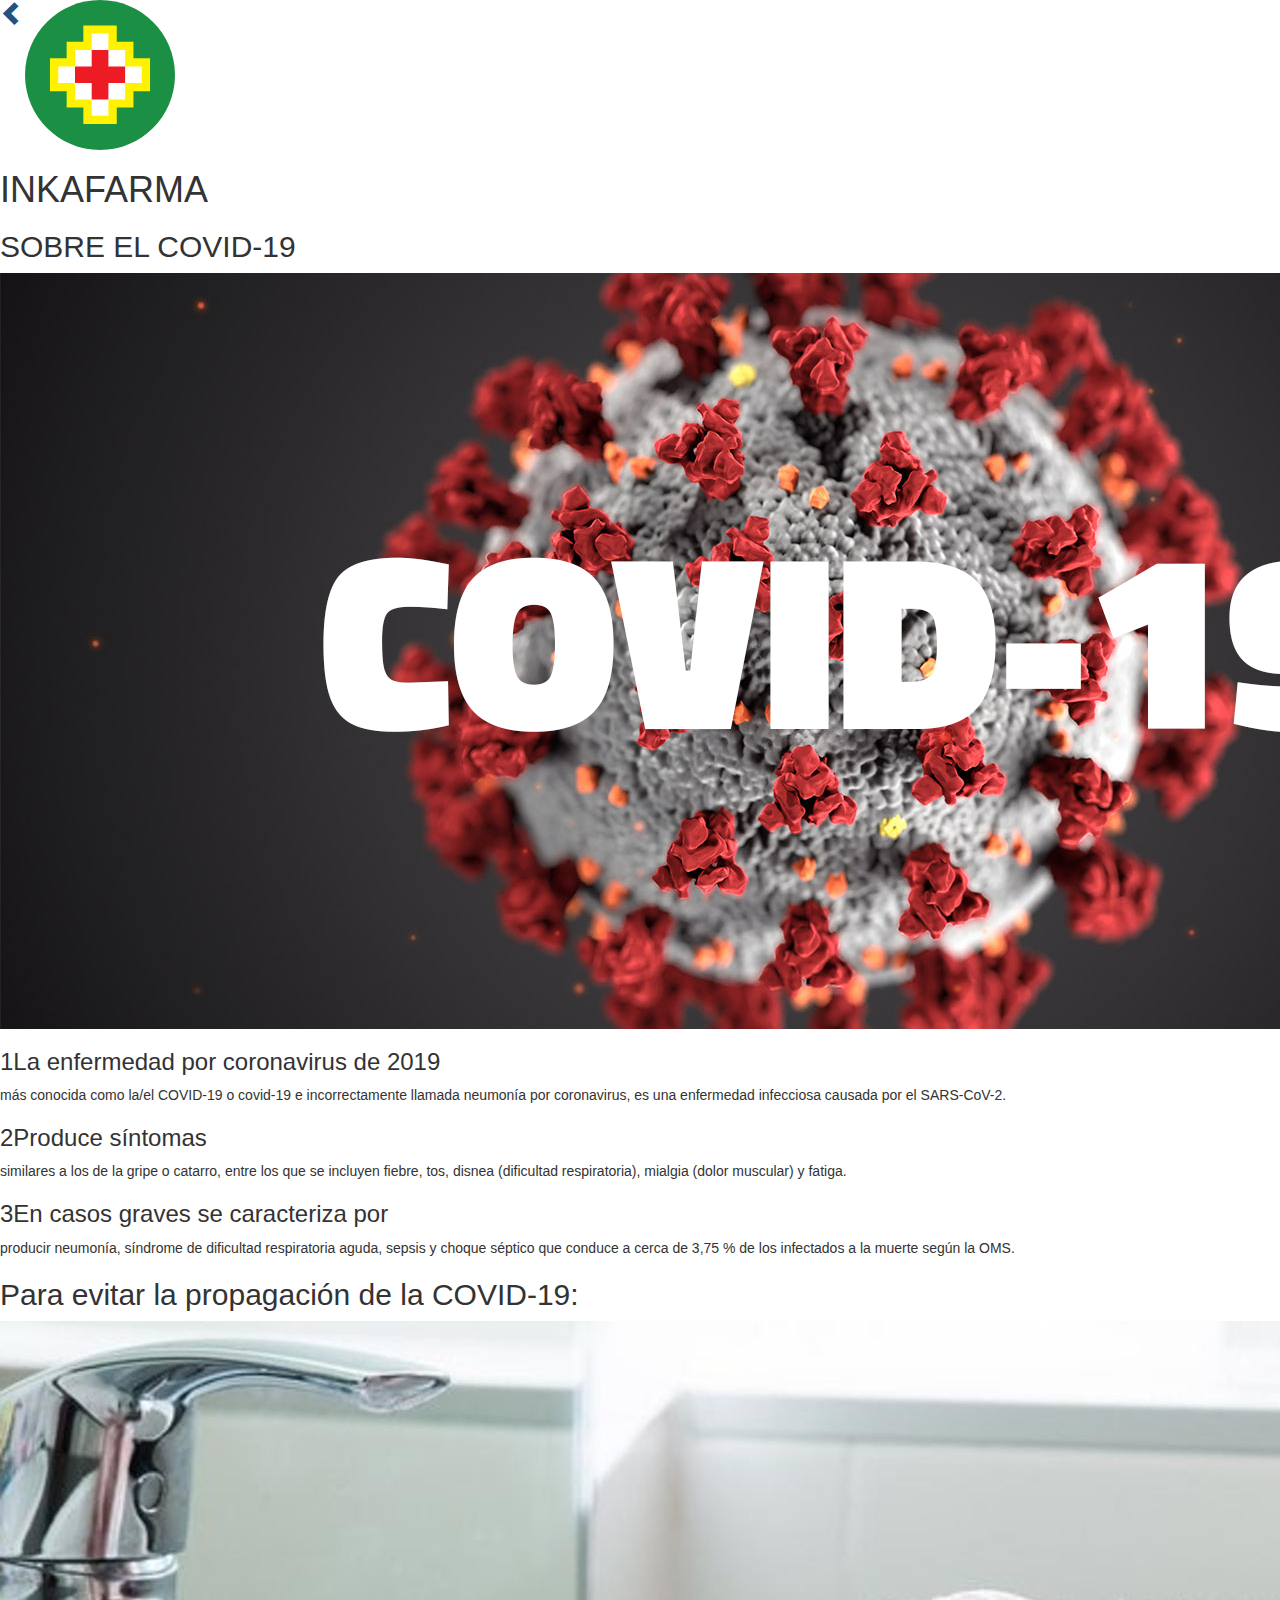
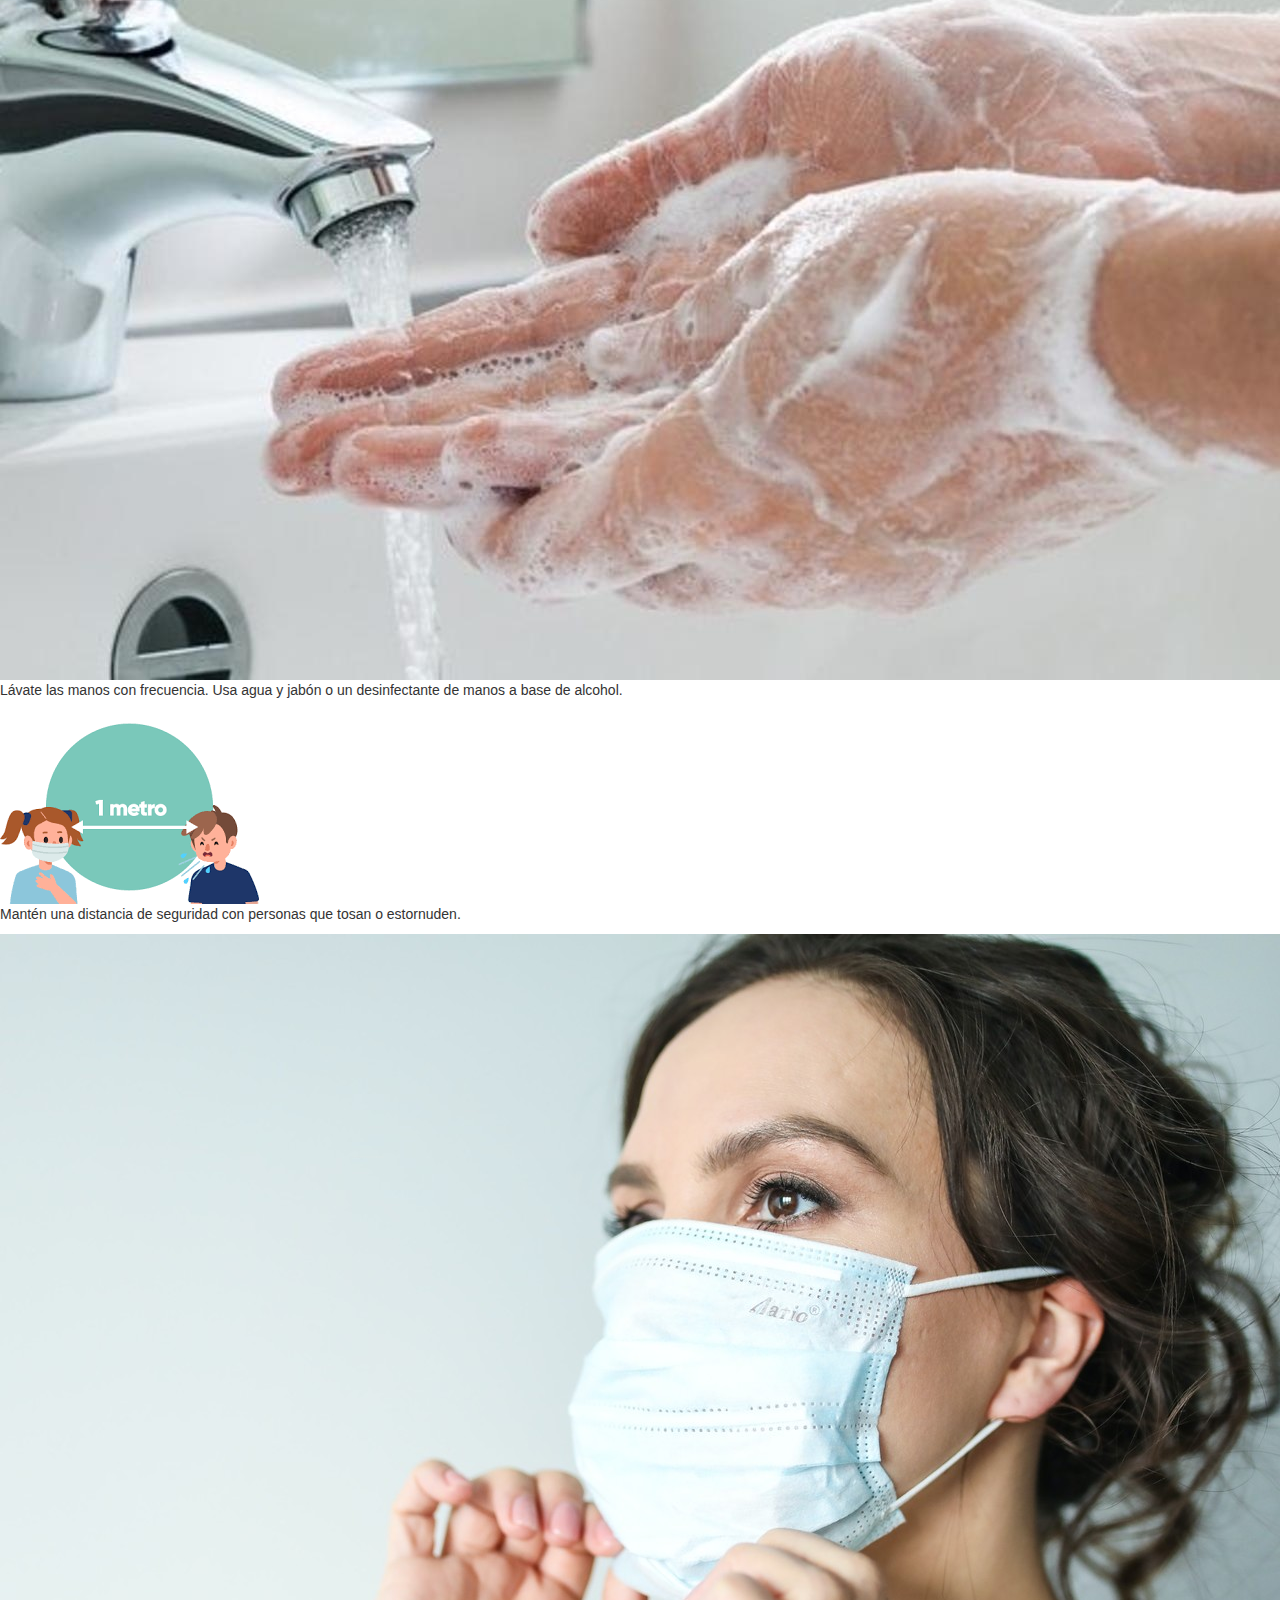
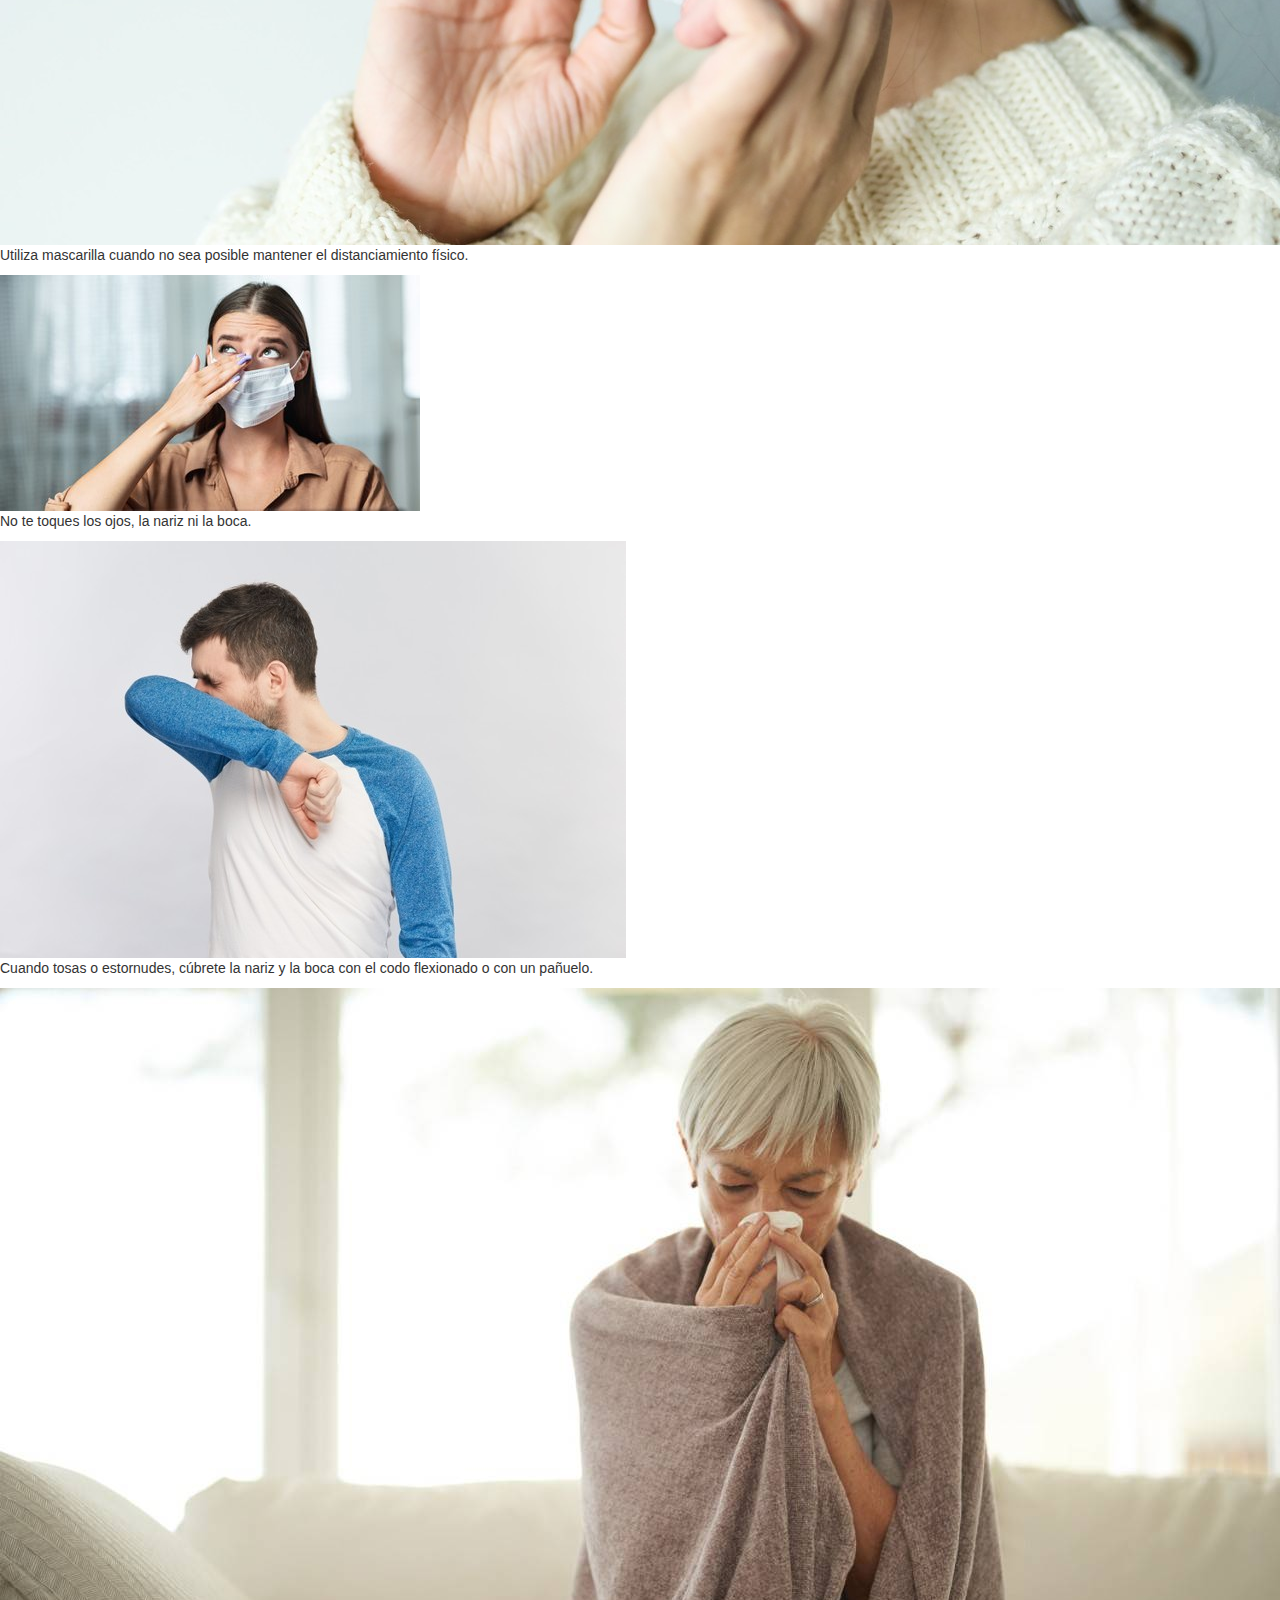
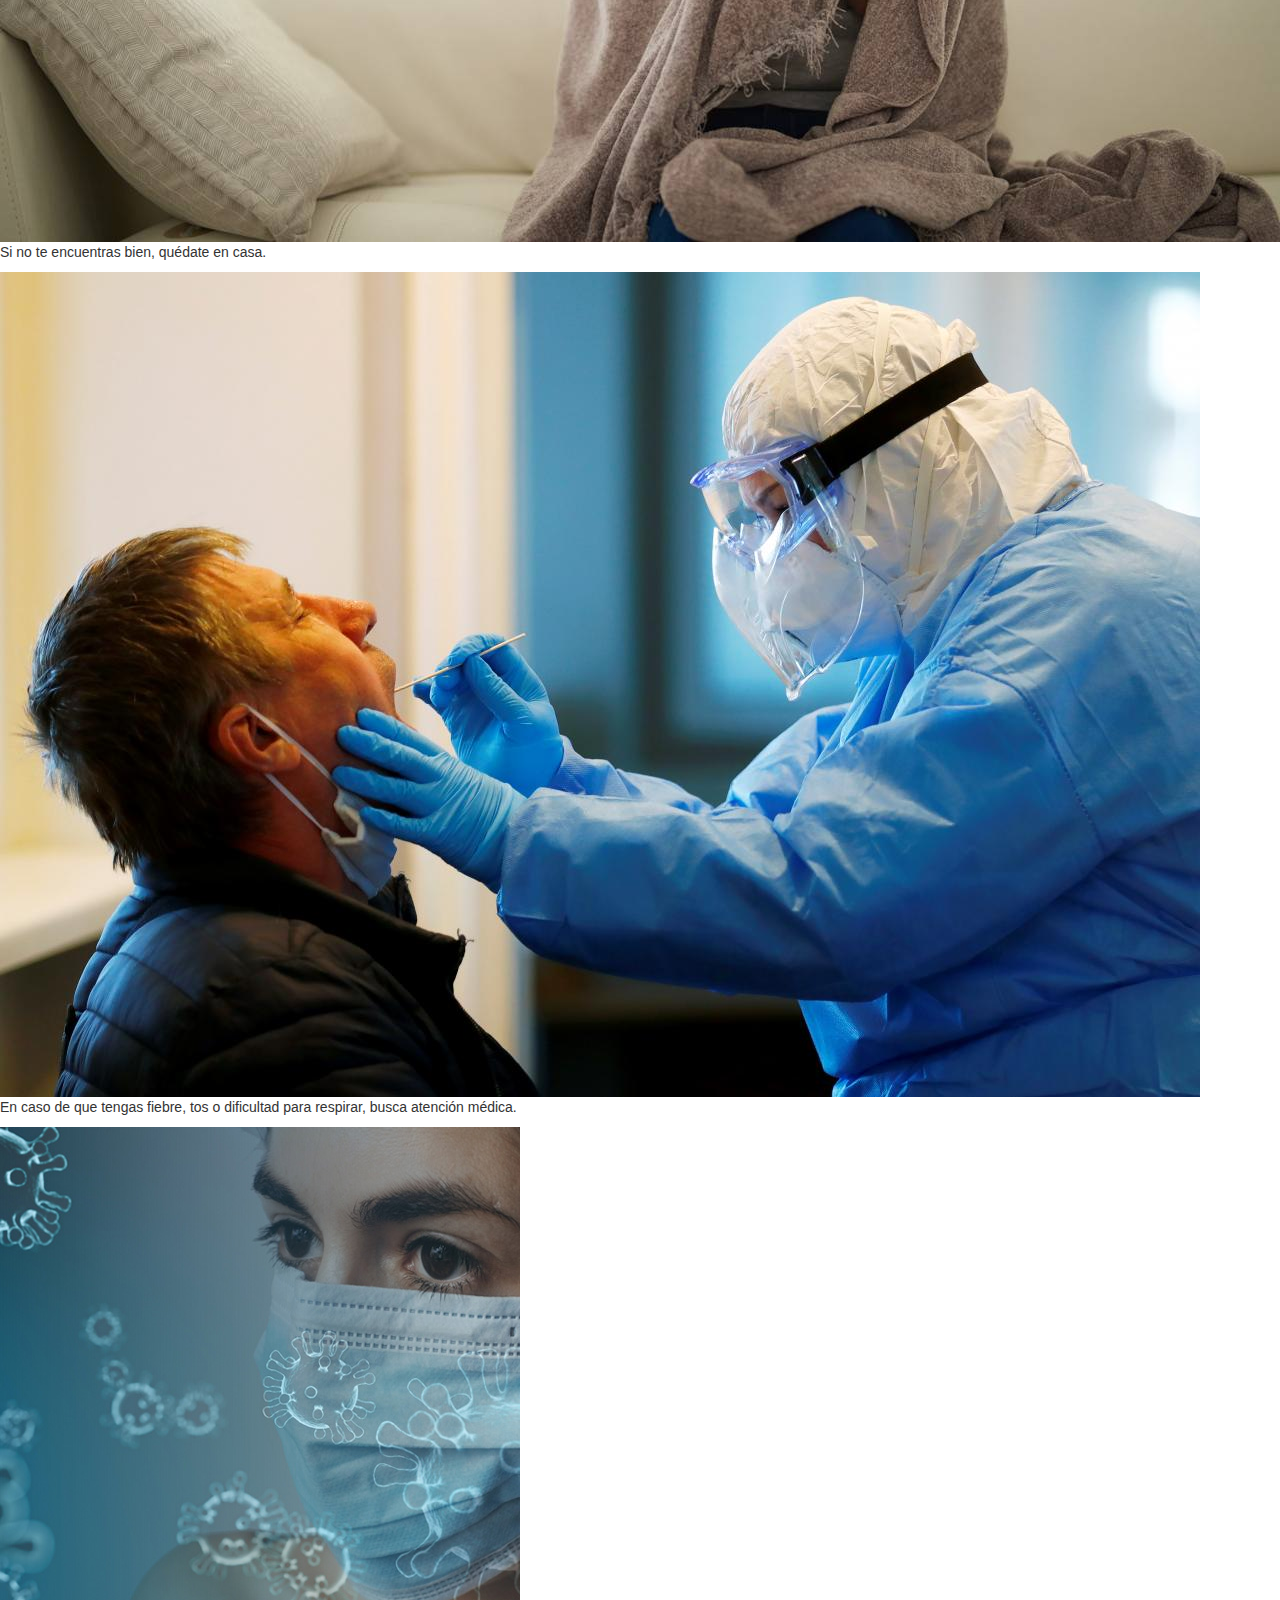
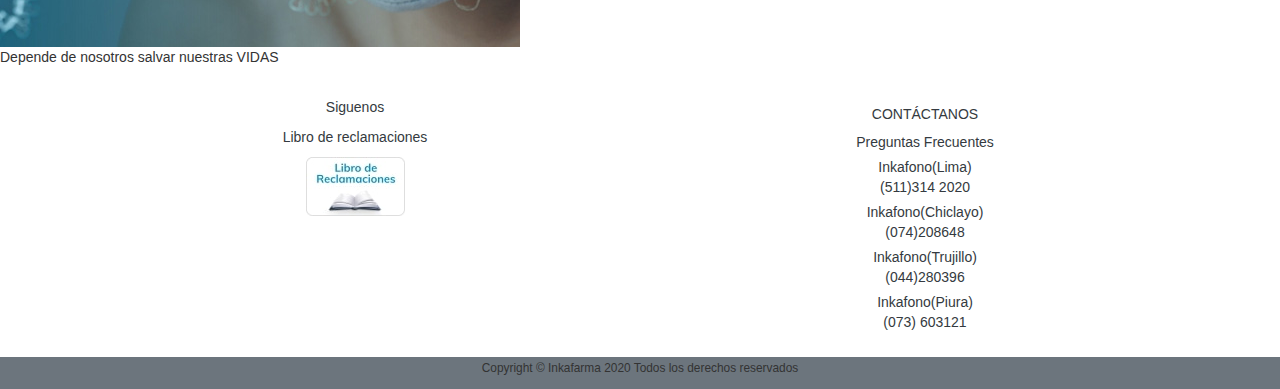
==== paginas/covid19.html @ f2531da4 "Subida del proyecto" ====
<html lang="es">
    <head>
        <title>INICIO | MANUEL TURIZO</title>
        <link rel="shortcut icon" href="../Img/ICONO.ico" type="image/x-icon">
        <link rel="stylesheet" href="../css/Covid.css">
        <link rel="preconnect" href="https://fonts.gstatic.com">
        <link href="https://fonts.googleapis.com/css2?family=Open+Sans:wght@300&display=swap" rel="stylesheet">
        <link rel="stylesheet" href="../bootstrap-4.6.0-dist/css/bootstrap.css">    
        <link rel="stylesheet" href="https://maxcdn.bootstrapcdn.com/bootstrap/3.4.0/css/bootstrap.min.css">
    </head>
    <body>
        <header>
            <nav>
                <a href="../index.html" style="float: left;"><i class="icon-home"></i>
                    <span style="font-size: 25px;" class="glyphicon glyphicon-chevron-left"></span>
                </a>
            </nav>
            <section class="texto-header">
                <img clas="logo" src="../images/covid-19/LOGO.svg" width="150px">
                <h1>INKAFARMA</h1>
            </section>
            <section class="contenido de-nosotros">
                <h2 class="titulo-one">SOBRE EL COVID-19</h2>
                <div class="contenido-de-nosotros">
                    <img src="../images/covid-19/COVID19.jpg" alt="" class="imagen-about">
                    <div class="contenido-textos">
                        <h3><span>1</span>La enfermedad por coronavirus de 2019</h3>
                        <p>más conocida como la/el COVID-19 o covid-19​ e incorrectamente llamada neumonía por coronavirus,​ es una enfermedad infecciosa causada por el SARS-CoV-2.</p>
                        <h3><span>2</span>Produce síntomas</h3>
                        <p>similares a los de la gripe o catarro, entre los que se incluyen fiebre, tos,​ disnea (dificultad respiratoria), mialgia (dolor muscular) y fatiga.</p>
                        <h3><span>3</span>En casos graves se caracteriza por</h3>
                        <p>producir neumonía, síndrome de dificultad respiratoria aguda, sepsis y choque séptico que conduce a cerca de 3,75 % de los infectados a la muerte según la OMS.</p>

                    </div>
                </div>
            </section>    
            <section class="galeria">
                <div class="contenedor">
                    <h2 class="titulo">Para evitar la propagación de la COVID-19:</h2>
                    <div class="galeria-fot">
                        <div class="imagen-fot">
                            <img src="../images/covid-19/ONE.jpg" alt="">
                            <div class="hover-galeria">
                                <p>Lávate las manos con frecuencia. Usa agua y jabón o un desinfectante de manos a base de alcohol.</p>
                            </div>
                        </div>
                        <div class="imagen-fot">
                            <img src="../images/covid-19/TWO.png" alt="">
                            <div class="hover-galeria">
                                <p>Mantén una distancia de seguridad con personas que tosan o estornuden.</p>
                            </div>
                        </div>
                        <div class="imagen-fot">
                            <img src="../images/covid-19/THREE.jpg" alt="">
                            <div class="hover-galeria">
                                <p>Utiliza mascarilla cuando no sea posible mantener el distanciamiento físico.</p>
                            </div>
                        </div>
                        <div class="imagen-fot">
                            <img src="../images/covid-19/FOUR.jpg" alt="">
                            <div class="hover-galeria">
                                <p>No te toques los ojos, la nariz ni la boca.</p>
                            </div>
                        </div>
                        <div class="imagen-fot">
                            <img src="../images/covid-19/FIVE.jpg" alt="">
                            <div class="hover-galeria">
                                <p>Cuando tosas o estornudes, cúbrete la nariz y la boca con el codo flexionado o con un pañuelo.</p>
                            </div>
                        </div>
                        <div class="imagen-fot">
                            <img src="../images/covid-19/SIX.jpeg" alt="">
                            <div class="hover-galeria">
                                <p>Si no te encuentras bien, quédate en casa.</p>
                            </div>
                        </div>
                        <div class="imagen-fot">
                            <img src="../images/covid-19/SEVEN.jpg" alt="">
                            <div class="hover-galeria">
                                <p>En caso de que tengas fiebre, tos o dificultad para respirar, busca atención médica.</p>
                            </div>
                        </div>
                        <div class="imagen-fot">
                            <img src="../images/covid-19/EIGTH.jpg" alt="">
                            <div class="hover-galeria">
                                <p>Depende de nosotros salvar nuestras VIDAS</p>
                            </div>
                        </div>
                    </div>
                </div>
            </section>
        </main>
        <footer class="page-footer bg-white ">
    
            <div class="container text-center textmd-left mt-5 ">
                <div class="row">
                    <div class="col-md-3 mx-auto mb-4 text-dark">
                        <p>Siguenos</p>
                        <a href="https://www.facebook.com/inkafarmaperu"><i class="bi bi-facebook"></i></a>
                        <a href="https://www.instagram.com/inkafarmaperu/"><i class="bi bi-instagram"></i></a>
                        <p>Libro de reclamaciones</p>
                        <a href="https://reclamos.inkafarma.com.pe/#/web/inkafarma"><img src="../images/reclamaciones-1.jpg" alt=""></a>
                        
                    </div>
                    <div class="col-md-3 mx-auto mb-4 text-dark">
                        <h5 class="text-uppercase font-wight-bold" >Contáctanos</h5>
                        <ul class="list-unstyled">
                            <li class="mt-2">Preguntas Frecuentes</li>
                            <li class="mt-2">Inkafono(Lima) <br>(511)314 2020 </li>
                            <li class="mt-2">Inkafono(Chiclayo) <br>(074)208648</li>
                            <li class="mt-2">Inkafono(Trujillo) <br>(044)280396</li>
                            <li class="mt-2">Inkafono(Piura) <br>(073) 603121</li>
                        </ul>
                    </div>
                </div>
                
            </div>
            <div class="bg-secondary ">
                <div class="container pt-auto">
                    <div class="row py-1 d-flex align-items ">
                        
                        <p class="mx-auto"><small>Copyright © Inkafarma 2020 Todos los derechos reservados</small></p>
                    
                    </div>
                </div>
            </div>
            
        </footer>
        
    </body>
</html>
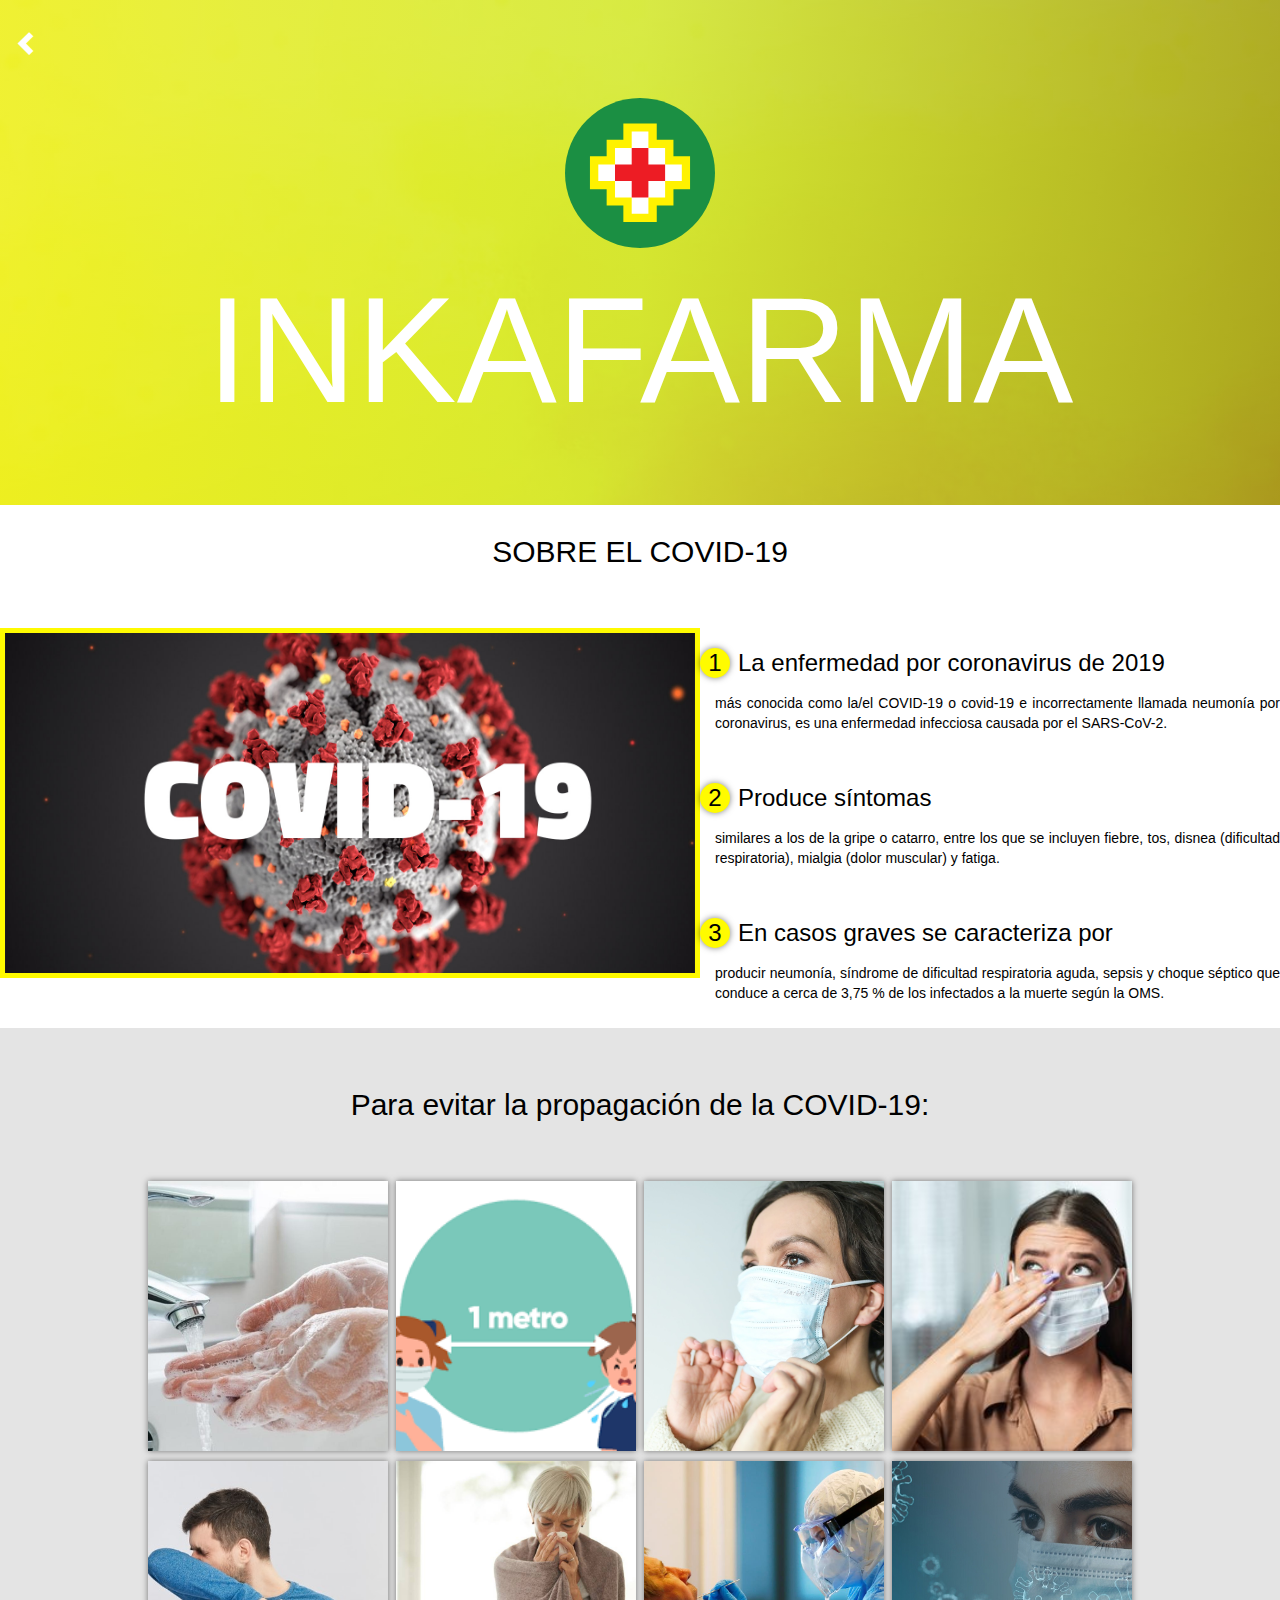
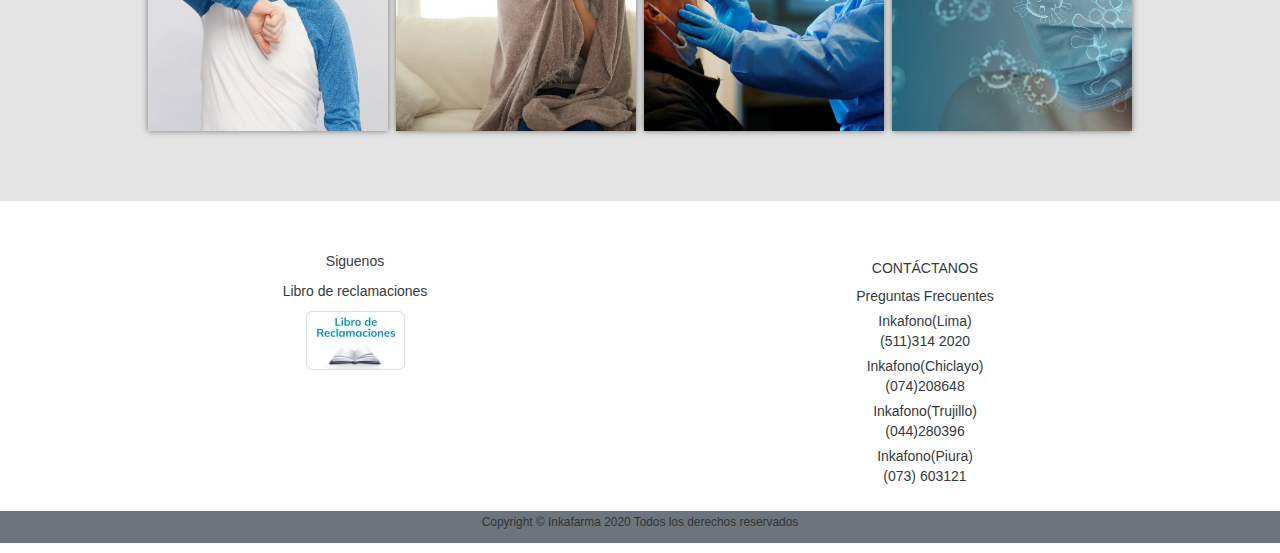
==== commit 2c023cfe: "pagina actualizada" ====
--- a/paginas/covid19.html
+++ b/paginas/covid19.html
@@ -2,7 +2,7 @@
     <head>
         <title>INICIO | MANUEL TURIZO</title>
         <link rel="shortcut icon" href="../Img/ICONO.ico" type="image/x-icon">
-        <link rel="stylesheet" href="../css/Covid.css">
+        <link rel="stylesheet" href="../css/covid.css">
         <link rel="preconnect" href="https://fonts.gstatic.com">
         <link href="https://fonts.googleapis.com/css2?family=Open+Sans:wght@300&display=swap" rel="stylesheet">
         <link rel="stylesheet" href="../bootstrap-4.6.0-dist/css/bootstrap.css">    
--- a/css/covid.css
+++ b/css/covid.css
@@ -0,0 +1,240 @@
+
+*{
+    margin: 0;
+    padding: 0;
+    box-sizing: border-box;
+}
+
+body{
+    font-family: Cambria, Cochin, Georgia, Times, 'Times New Roman', serif;
+}
+
+.contenedor{
+    padding: 60px 0;
+    width: 90%;
+    max-width: 1000px;
+    margin: auto;
+    overflow: hidden;
+}
+
+.titulo-one{
+    color: #000000;
+    font-size: 30px;
+    text-align: center;
+    padding-top: 30px;
+    margin-bottom: 60px;
+}
+
+.titulo{
+    color: #000000;
+    font-size: 30px;
+    text-align: center;
+    margin-top: 0px;
+    margin-bottom: 60px;
+}
+
+/* Header */
+
+header{
+    width: 100%;
+    height: 600px;
+    background: #ffee00;  
+    /* fallback for old browsers */
+    background: -webkit-linear-gradient(to right, hsla(69, 89%, 54%, 0.637), hsla(59, 79%, 58%, 0.637), hsla(59, 60%, 34%, 0.637)), url(../images/covid-19/FONDO.jpg);
+    /* Chrome 10-25, Safari 5.1-6 */
+    background: linear-gradient(to right, hsla(61, 89%, 54%, 0.637), hsla(71, 79%, 58%, 0.637), hsla(59, 60%, 34%, 0.637)), url(../images/covid-19/FONDO.jpg);
+    /* W3C, IE 10+/ Edge, Firefox 16+, Chrome 26+, Opera 12+, Safari 7+ */
+    background-size: cover;
+    background-attachment: fixed;
+    position: relative;
+}
+
+nav{
+    text-align: center;
+    padding: 30px 50px 0 0;
+}
+nav > a{
+    color: white;
+    font-weight: 300;
+    text-decoration: none;
+    font-size: 20px;
+    margin: 0 15px 0 15px;
+}
+
+nav > a > span{
+    font-size: 18px;
+}
+
+nav > a:hover{
+    text-decoration: underline;
+    color: rgb(102, 102, 102);
+}
+
+header .texto-header{
+    display: flex;
+    height: 430px;
+    width: 100%;
+    align-items: center;
+    justify-content: center;
+    flex-direction: column;
+    text-align: center;
+}
+
+.texto-header h1{
+    font-size: 150px;
+    color: white;
+}
+
+.texto-header h2{
+    font-size: 30px;
+    font-weight: 300;
+    color: white;
+}
+
+/* About us */
+
+.de-nosotros{
+    background: #ffffff;
+}
+
+.contenido-de-nosotros{
+    display: flex;
+    justify-content: space-evenly;
+}
+
+.imagen-about{
+    width: 700px;
+    height: 350px;
+    margin-bottom: 30px;
+    border: 5px solid #fffb00;
+}
+
+.de-nosotros .contenido-textos{
+    width: 700px;
+    height: 400px;
+    color: #000000;
+}
+
+.contenido-textos h3{
+    margin-bottom: 15px;
+}
+
+.contenido-textos h3 span{
+    background: #fffb00;
+    color: rgb(0, 0, 0);
+    border-radius: 50%;
+    display: inline-block;
+    text-align: center;
+    width: 30px;
+    height: 30px;
+    padding: 2px 2px;
+    box-shadow: 0 0 6px 0 rgba(0, 0, 0, .5);
+    margin-right: 8px;
+}
+
+.contenido-textos p{
+    padding: 0px 0px 30px 15px;
+    font-weight: 300;
+    text-align: justify;
+}
+
+/* Galeria */
+
+.galeria{
+    background: #e4e4e4;
+}
+
+.galeria-fot{
+    display: flex;
+    justify-content: space-evenly;
+    flex-wrap: wrap;
+}
+
+.imagen-fot{
+    width: 24%;
+    height: 270px;
+    margin-bottom: 10px;
+    overflow: hidden;
+    position: relative;
+    cursor: pointer;
+    box-shadow: 0 0 6px 0 rgba(0, 0, 0, .5);
+}
+
+.imagen-fot > img{
+    width: 100%;
+    height: 100%;
+    object-fit: cover;
+    display: block;
+}
+
+.hover-galeria{
+    position: absolute;
+    width: 100%;
+    height: 100%;
+    top: 0;
+    transform: scale(0);
+    background: hsla(59, 96%, 47%, 0.623);
+    transition: transform 1s;
+    display: flex;
+    justify-content: center;
+    align-items: center;
+    flex-direction: column;
+}
+
+.hover-galeria img{
+    width: 50px;
+}
+
+.hover-galeria p{
+    color: rgb(0, 0, 0);
+    text-align: center;
+}
+
+.imagen-fot:hover .hover-galeria{
+    transform: scale(1);
+}
+
+/* Footer */
+
+footer{
+    background: #ffffff;
+    padding: 20px 0 10px 0;
+    margin: auto;
+    overflow: hidden;
+    text-align: center;
+}
+
+.contenedor-footer{
+    display: flex;
+    width: 90%;
+    justify-content: space-evenly;
+    margin: auto;
+    padding-bottom: 30px;
+    border-bottom: 1px solid #bd2c00;
+}
+
+.contenedor-foo{
+    text-align: center;
+}
+
+.content-foo h4{
+    color: #bd2c00;
+    border-bottom: 2px solid #bd2c00;
+    padding-bottom: 5px;
+    margin-bottom: 10px;
+}
+
+.content-foo a:hover{
+    text-decoration: underline #bd2c00;
+}
+
+.content-foo p{
+    color: #030303;
+}
+
+.titulo-final{
+    text-align: center;
+    font-size: 20px;
+    margin: 20px 0 0 0;
+    color: gray;
+}
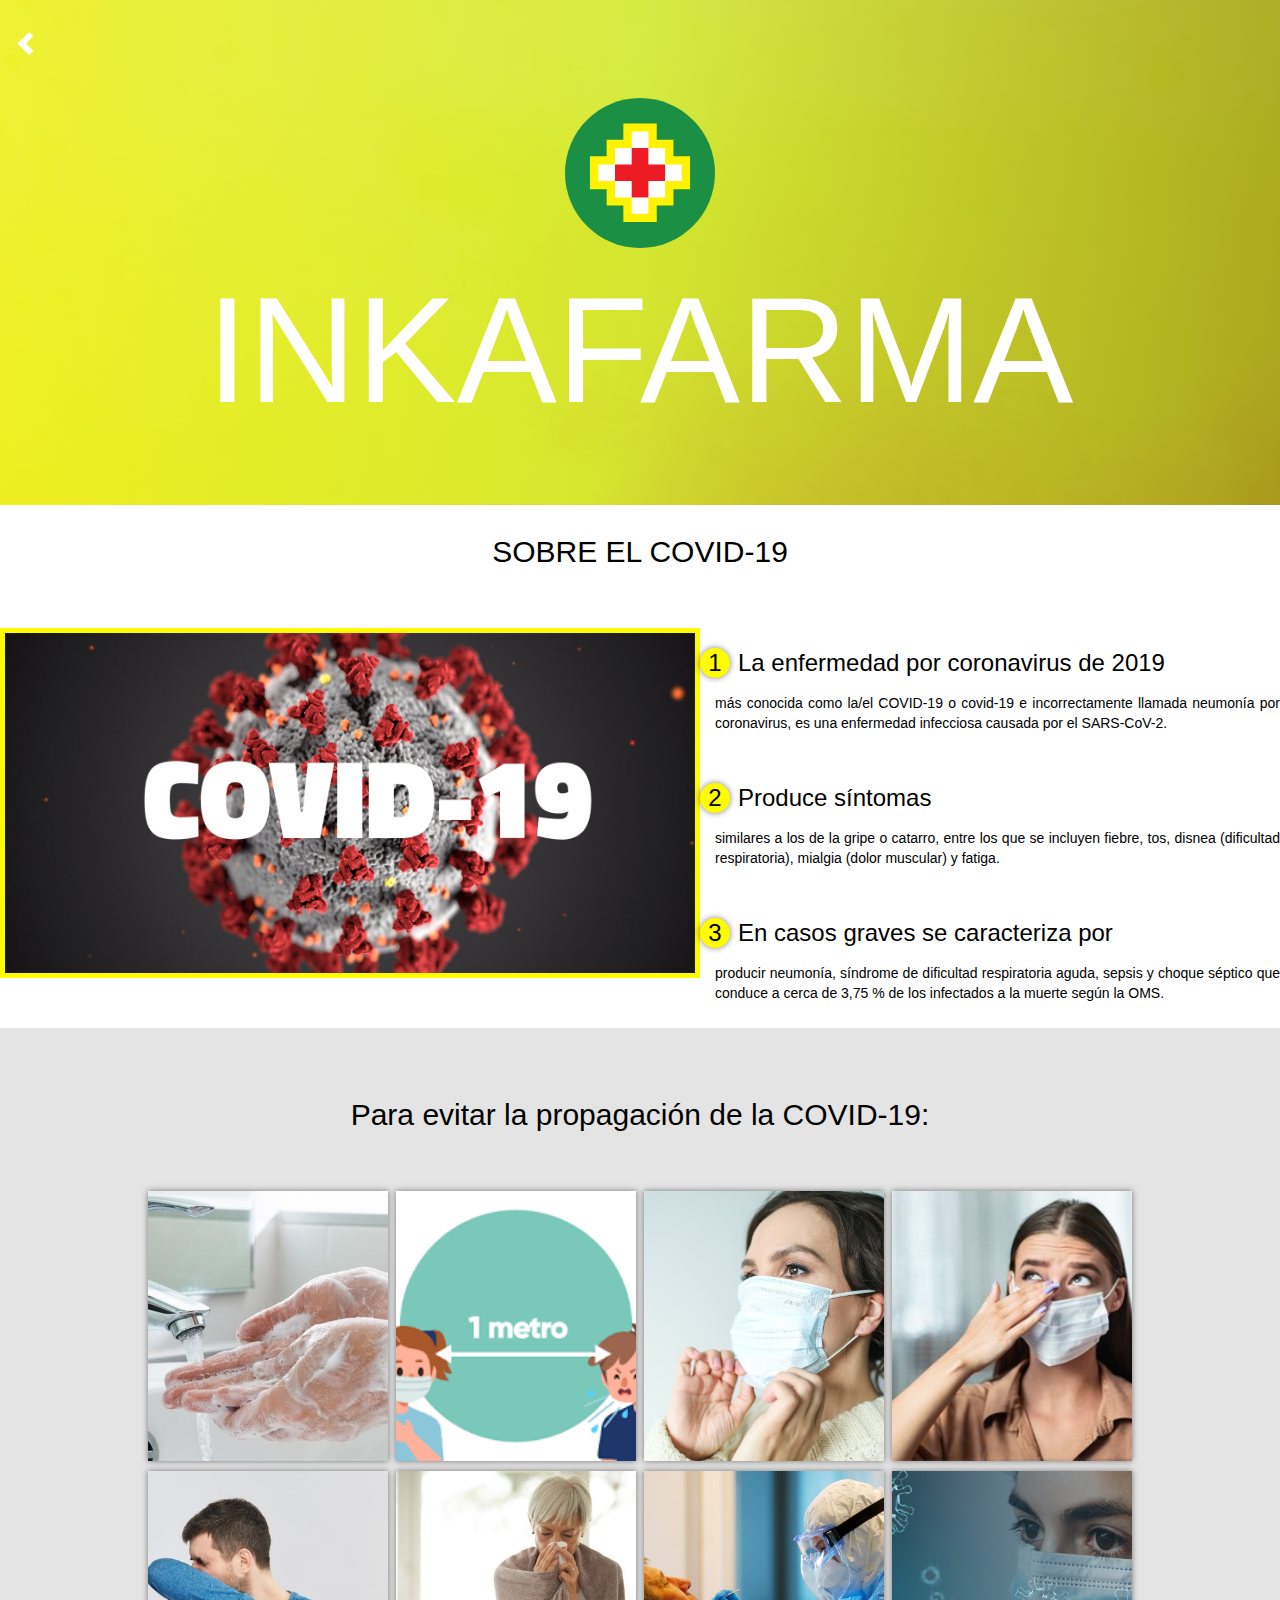
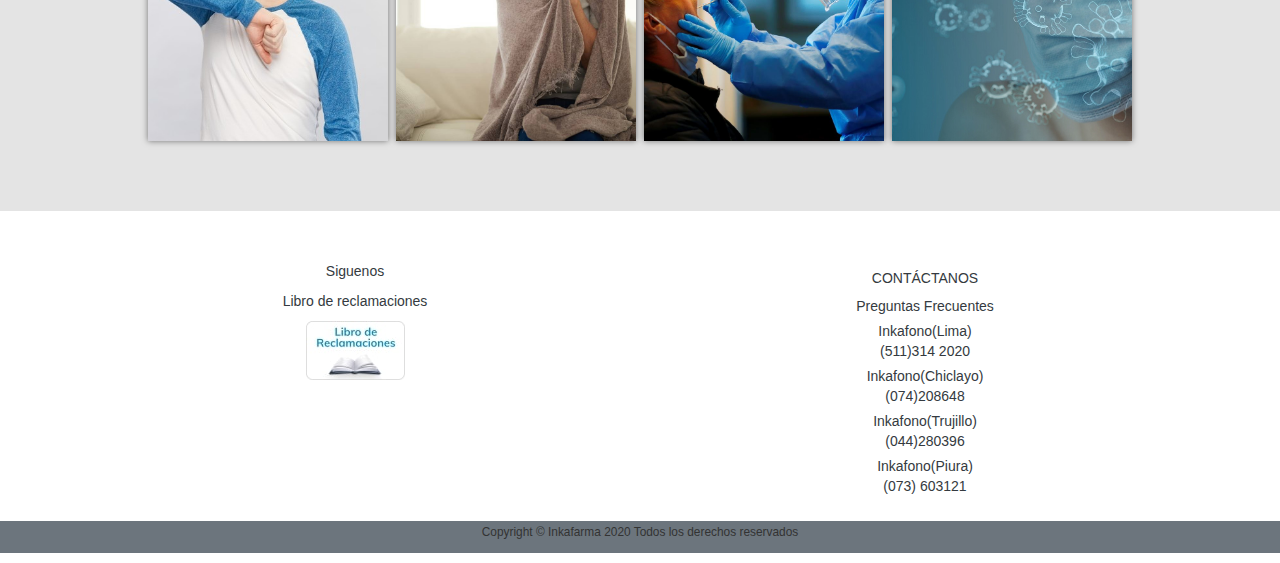
==== commit da4a2777: "subida del proyecto" ====
--- a/paginas/covid19.html
+++ b/paginas/covid19.html
@@ -1,7 +1,7 @@
 <html lang="es">
     <head>
         <title>INICIO | MANUEL TURIZO</title>
-        <link rel="shortcut icon" href="../Img/ICONO.ico" type="image/x-icon">
+        <link rel="shortcut icon" href="../images/inkafarma.png" type="image/x-icon">
         <link rel="stylesheet" href="../css/covid.css">
         <link rel="preconnect" href="https://fonts.gstatic.com">
         <link href="https://fonts.googleapis.com/css2?family=Open+Sans:wght@300&display=swap" rel="stylesheet">
@@ -36,7 +36,7 @@
             </section>    
             <section class="galeria">
                 <div class="contenedor">
-                    <h2 class="titulo">Para evitar la propagación de la COVID-19:</h2>
+                    <p><h2 class="titulo">Para evitar la propagación de la COVID-19:</h2></p>
                     <div class="galeria-fot">
                         <div class="imagen-fot">
                             <img src="../images/covid-19/ONE.jpg" alt="">
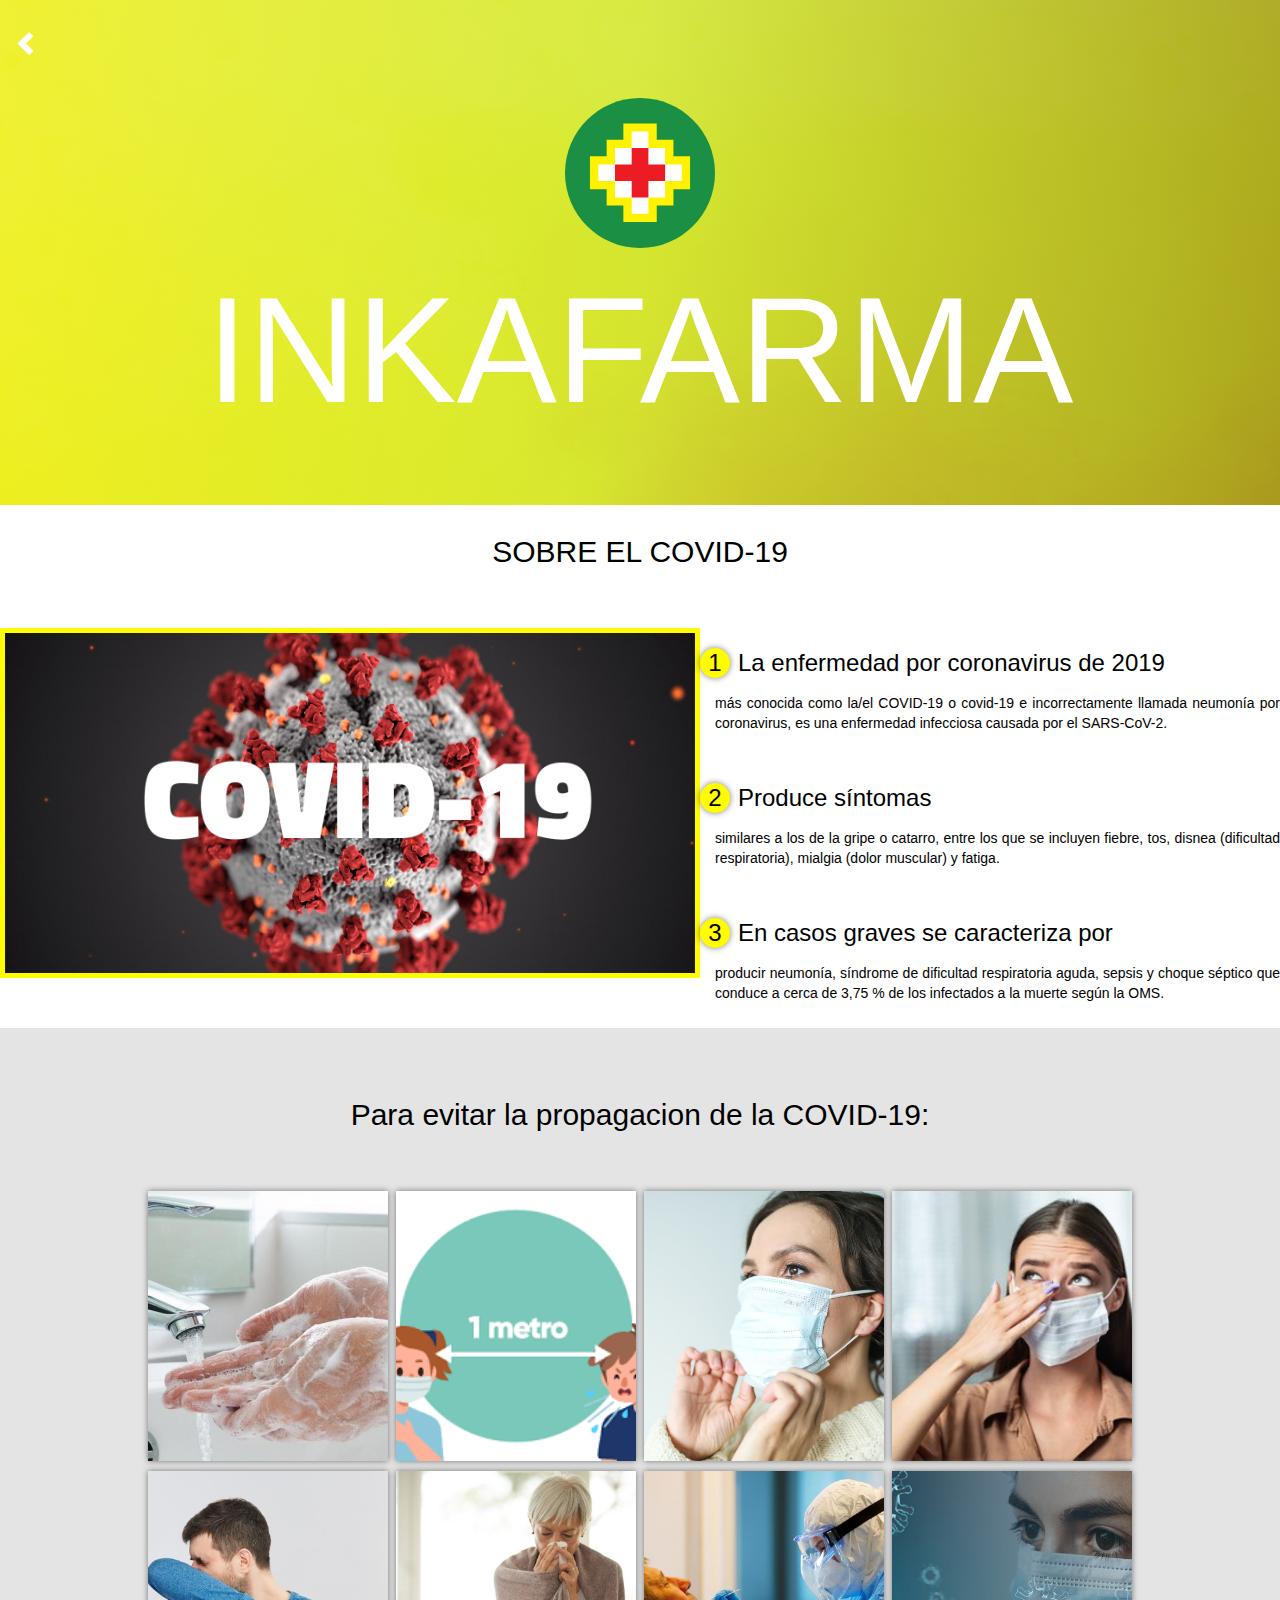
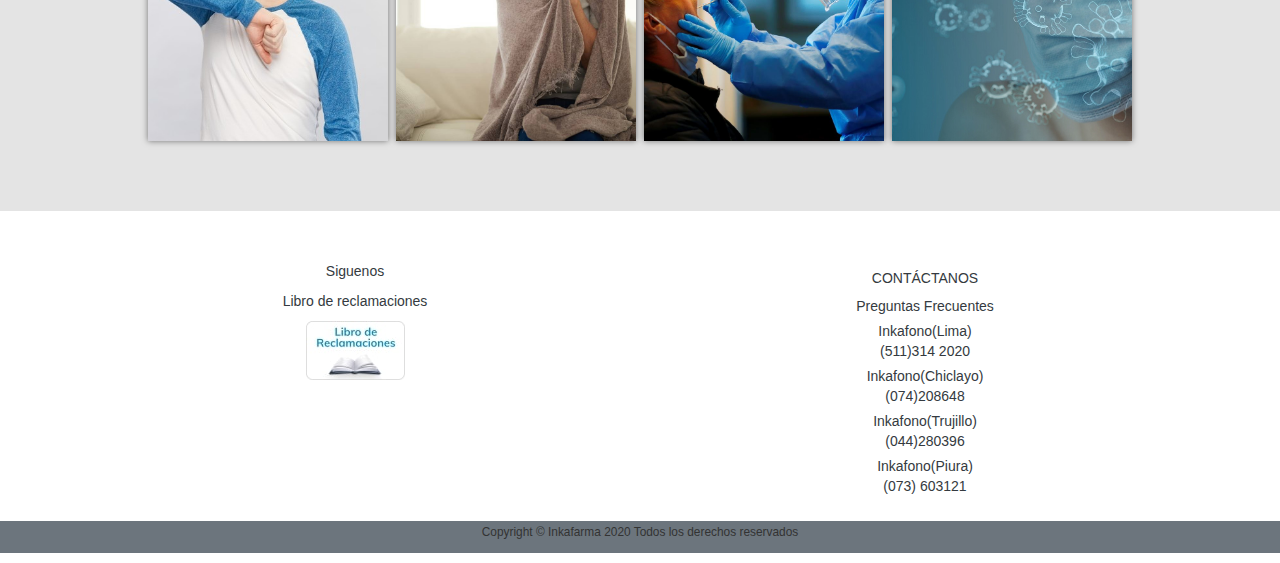
==== commit cd49ff66: "subida del proyecto" ====
--- a/paginas/covid19.html
+++ b/paginas/covid19.html
@@ -36,7 +36,7 @@
             </section>    
             <section class="galeria">
                 <div class="contenedor">
-                    <p><h2 class="titulo">Para evitar la propagación de la COVID-19:</h2></p>
+                    <p><h2 class="titulo">Para evitar la propagacion de la COVID-19:</h2></p>
                     <div class="galeria-fot">
                         <div class="imagen-fot">
                             <img src="../images/covid-19/ONE.jpg" alt="">
